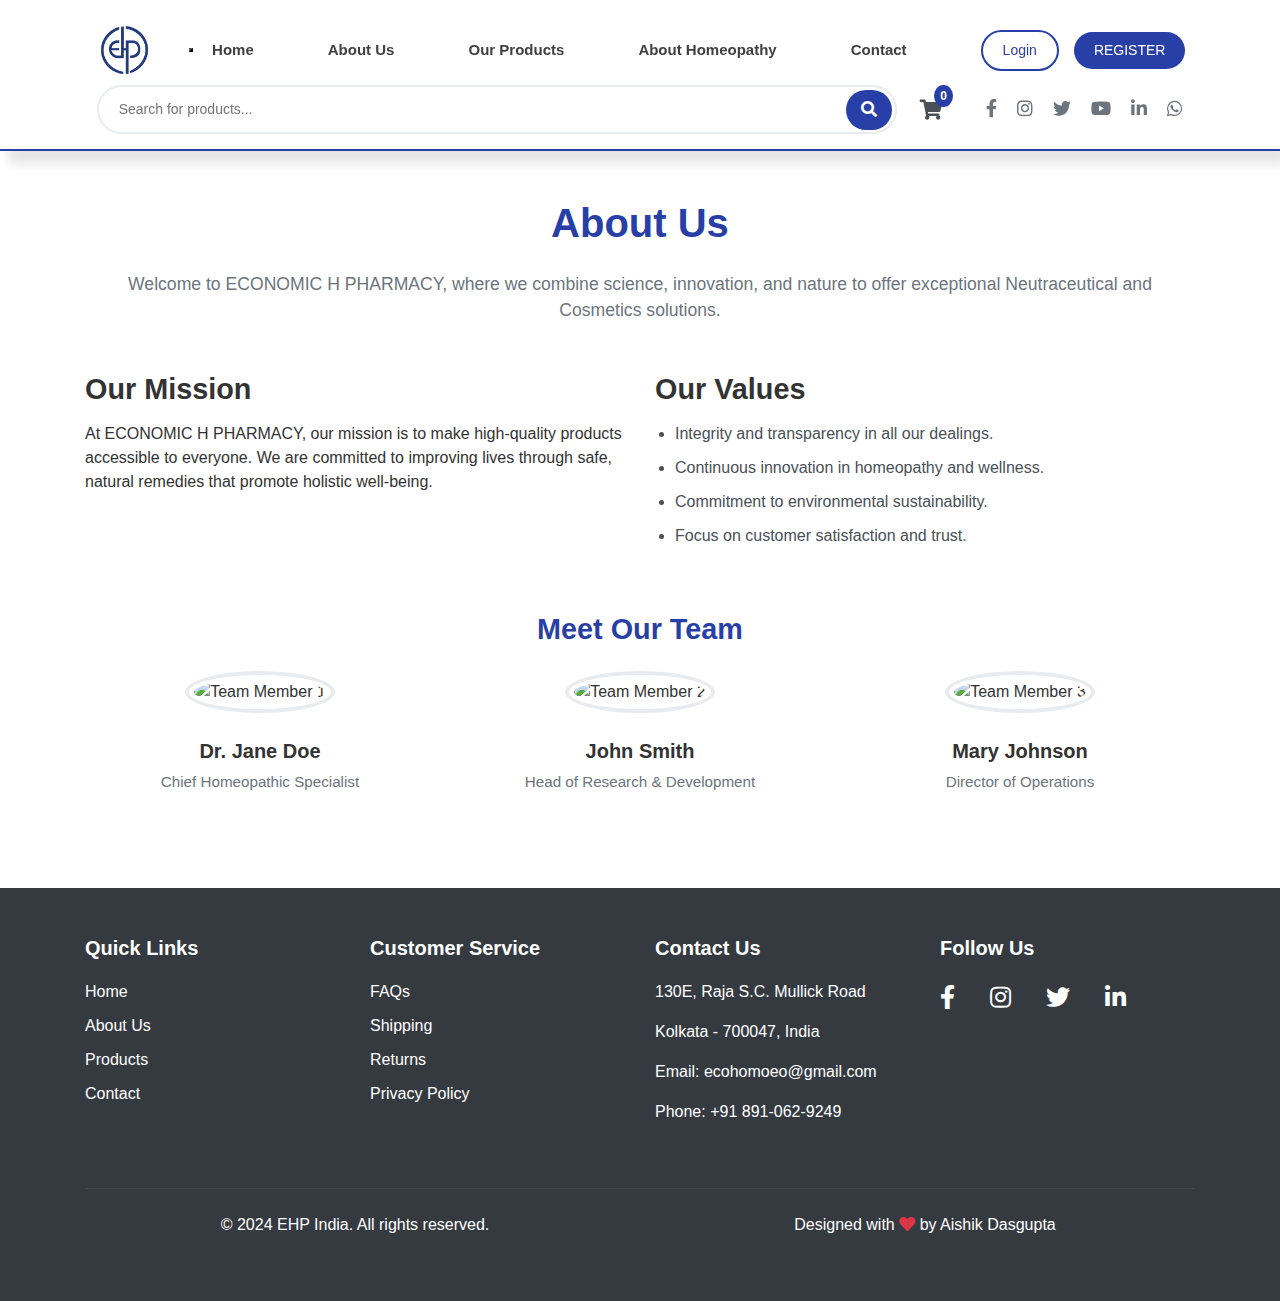
==== About.html @ d67c4c02 ""Initial commit"" ====
<!DOCTYPE html>
<html lang="en">
<head>
    <meta charset="UTF-8">
    <meta name="viewport" content="width=device-width, initial-scale=1.0">
    <title>About Us</title>
    <link href="https://stackpath.bootstrapcdn.com/bootstrap/4.5.2/css/bootstrap.min.css" rel="stylesheet">
    <link rel="stylesheet" href="https://cdnjs.cloudflare.com/ajax/libs/font-awesome/5.15.4/css/all.min.css">    
    <link rel="stylesheet" href="about.css">
</head>
<body>

<!-- Navigation -->
<nav class="navbar">
    <div class="container">
        <div class="nav-wrapper">
            <!-- Logo -->
            <a href="#" class="navbar-brand">
                <img src="SKINOVA logo.jpg" alt="SBL Global Logo">
            </a>

            <!-- Mobile Menu Button -->
                <button class="mobile-menu-btn" aria-label="Toggle navigation">
                    <span></span>
                    <span></span>
                    <span></span>
                </button>

            <!-- Main Navigation -->
            <ul class="navbar-nav">
                <li><a href="index.html" class="nav-link active">Home</a></li>
                <li><a href="About.html" class="nav-link">About Us</a></li>
                <li><a href="Our products.html" class="nav-link">Our Products</a></li>
                <li><a href="#" class="nav-link">About Homeopathy</a></li>
                <li><a href="contact us.html" class="nav-link">Contact</a></li>

            </ul>

            <!-- Auth Buttons -->
            <div class="auth-buttons">
                <a href="Login.html" class="login">Login</a>
                <a href="#" class="register">Register</a>
            </div>
        </div>

        <!-- Search Bar Row -->
        <div class="search-row">
            <form class="search-form" role="search">
                <input type="search" placeholder="Search for products..." aria-label="Search for products">
                <button type="submit" aria-label="Submit search">
                    <i class="fas fa-search"></i>
                </button>
            </form>

            <!-- Cart Icon -->
            <div class="cart-wrapper">
                <a href="#" class="cart-link" aria-label="Shopping Cart">
                    <i class="fas fa-shopping-cart"></i>
                    <span class="cart-count">0</span>
                </a>
            </div>

            <!-- Social Icons -->
            <div class="social-icons">
                <a href="#" aria-label="Facebook"><i class="fab fa-facebook-f"></i></a>
                <a href="#" aria-label="Instagram"><i class="fab fa-instagram"></i></a>
                <a href="#" aria-label="Twitter"><i class="fab fa-twitter"></i></a>
                <a href="#" aria-label="YouTube"><i class="fab fa-youtube"></i></a>
                <a href="#" aria-label="LinkedIn"><i class="fab fa-linkedin-in"></i></a>
                <a href="#" aria-label="WhatsApp"><i class="fab fa-whatsapp"></i></a>
            </div>
        </div>
    </div>
</nav>

<!-- About Us Section -->
<section id="aboutUsSection" class="py-5">
    <div class="container">
        <h2 class="text-center mb-4">About Us</h2>
        <p class="lead text-center">
            Welcome to ECONOMIC H PHARMACY, where we combine science, innovation, and nature to offer exceptional Neutraceutical and Cosmetics solutions.
        </p>

        <div class="row mt-5">
            <!-- Company Mission -->
            <div class="col-md-6">
                <h3 class="mb-3">Our Mission</h3>
                <p>
                    At ECONOMIC H PHARMACY, our mission is to make high-quality products accessible to everyone. We are committed to improving lives through safe, natural remedies that promote holistic well-being.
                </p>
            </div>

            <!-- Company Values -->
            <div class="col-md-6">
                <h3 class="mb-3">Our Values</h3>
                <ul>
                    <li>Integrity and transparency in all our dealings.</li>
                    <li>Continuous innovation in homeopathy and wellness.</li>
                    <li>Commitment to environmental sustainability.</li>
                    <li>Focus on customer satisfaction and trust.</li>
                </ul>
            </div>
        </div>

        <!-- Team Section -->
        <div class="team-section mt-5">
            <h3 class="text-center mb-4">Meet Our Team</h3>
            <div class="row">
                <!-- Team Member 1 -->
                <div class="col-md-4 text-center">
                    <img src="https://media.istockphoto.com/id/1372002650/photo/cropped-portrait-of-an-attractive-young-female-doctor-standing-with-her-arms-folded-in-the.jpg?s=612x612&w=0&k=20&c=o1QtStNsowOU0HSof6xQ_jZMglU8ZK565gHd655U6S4=" alt="Team Member 1" class="rounded-circle mb-3" style="width: 150px; height: 150px; object-fit: cover;">
                    <h5>Dr. Jane Doe</h5>
                    <p>Chief Homeopathic Specialist</p>
                </div>
                <!-- Team Member 2 -->
                <div class="col-md-4 text-center">
                    <img src="https://media.istockphoto.com/id/671290874/photo/portrait-of-a-female-doctor.jpg?s=612x612&w=0&k=20&c=mQXp_gLFIN2YyyO_hlLc0VFlAYfbHiHK6lroJp0dtVw=" alt="Team Member 2" class="rounded-circle mb-3" style="width: 150px; height: 150px; object-fit: cover;">
                    <h5>John Smith</h5>
                    <p>Head of Research & Development</p>
                </div>
                <!-- Team Member 3 -->
                <div class="col-md-4 text-center">
                    <img src="https://media.istockphoto.com/id/1434687410/photo/portrait-of-happy-and-successful-african-american-doctor-man-working-inside-office-clinic.jpg?s=612x612&w=0&k=20&c=kKvUmzkotN3FrWTGgS3ar2mm4SLwlV3cbiNC-Bp12YI=" alt="Team Member 3" class="rounded-circle mb-3" style="width: 150px; height: 150px; object-fit: cover;">
                    <h5>Mary Johnson</h5>
                    <p>Director of Operations</p>
                </div>
            </div>
        </div>
    </div>
</section>



<!-- Footer -->
<footer class="bg-dark text-white py-5">
    <div class="container">
        <div class="row">
            <div class="col-md-3 mb-4">
                <h5>Quick Links</h5>
                <ul class="list-unstyled">
                    <li><a href="index.html" class="text-white">Home</a></li>
                    <li><a href="About.html" class="text-white">About Us</a></li>
                    <li><a href="Our products.html" class="text-white">Products</a></li>
                    <li><a href="contact us.html" class="text-white">Contact</a></li>
                </ul>
            </div>
            <div class="col-md-3 mb-4">
                <h5>Customer Service</h5>
                <ul class="list-unstyled">
                    <li><a href="#" class="text-white">FAQs</a></li>
                    <li><a href="#" class="text-white">Shipping</a></li>
                    <li><a href="#" class="text-white">Returns</a></li>
                    <li><a href="#" class="text-white">Privacy Policy</a></li>
                </ul>
            </div>
            <div class="col-md-3 mb-4">
                <h5>Contact Us</h5>
                <address>
                    <p>130E, Raja S.C. Mullick Road</p>
                    <p>Kolkata - 700047, India</p>
                    <p>Email:  ecohomoeo@gmail.com</p>
                    <p>Phone: +91 891-062-9249</p>
                </address>
            </div>
            <div class="col-md-3 mb-4">
                <h5>Follow Us</h5>
                <div class="social-icons">
                    <a href="#" class="text-white me-3"><i class="fab fa-facebook-f"></i></a>
                    <a href="#" class="text-white me-3"><i class="fab fa-instagram"></i></a>
                    <a href="#" class="text-white me-3"><i class="fab fa-twitter"></i></a>
                    <a href="#" class="text-white"><i class="fab fa-linkedin-in"></i></a>
                </div>
            </div>
        </div>
        <hr class="my-4">
        <div class="row">
            <div class="col-md-6 text-center text-md-start">
                <p>&copy; 2024 EHP India. All rights reserved.</p>
            </div>
            <div class="col-md-6 text-center text-md-end">
                <p>Designed with <i class="fas fa-heart text-danger"></i> by Aishik Dasgupta</p>
            </div>
        </div>
    </div>
</footer>



<!-- Add Bootstrap JS, Popper.js, and jQuery -->
<script src="https://cdn.jsdelivr.net/npm/@popperjs/core@2.10.2/dist/umd/popper.min.js"></script>
<script src="https://cdn.jsdelivr.net/npm/bootstrap@5.1.3/dist/js/bootstrap.min.js"></script>
<script src="https://code.jquery.com/jquery-3.5.1.slim.min.js"></script>
<script src="https://cdn.jsdelivr.net/npm/@popperjs/core@2.6.0/dist/umd/popper.min.js"></script>
<script src="https://stackpath.bootstrapcdn.com/bootstrap/4.5.2/js/bootstrap.min.js"></script>
<script src="https://kit.fontawesome.com/a076d05399.js"></script>
<script>
    $(document).ready(function(){
            $('#mainCarousel').carousel({
                interval: 3000 // Sets the slide interval to 3 seconds
            });
        });
</script>
<script>
    // Toggle Menu for Mobile
    const mobileMenuBtn = document.querySelector('.mobile-menu-btn');
    const navbarNav = document.querySelector('.navbar-nav');

    mobileMenuBtn.addEventListener('click', () => {
        navbarNav.classList.toggle('active');
        mobileMenuBtn.classList.toggle('active');
    });
</script>
</body>
</html>
---- about.css ----
/* Basic Reset */
* {
    margin: 0;
    padding: 0;
    box-sizing: border-box;
}

/* Heading Weights */
.h2, h2 {
    font-size: 2rem;
    font-weight: 800;
}

body {
    font-family: 'Poppins', sans-serif;
    background-color: #f8f9fa;
    color: #333;
}

/* Navbar Styling */
.navbar {
    background-color: #ffffff;
    border-bottom: 2px solid #283fa7;
    padding: 15px 0;
    margin: 0;
    box-shadow: 8px 13px 10px rgba(0,0,0,0.1);
    position: sticky;
    top: 0;
    z-index: 1000;
}

/* Nav Wrapper */
.nav-wrapper {
    display: contents;
    align-items: center;
    justify-content: space-between;
    gap: 30px;
    margin-bottom: 20px;
}

/* Logo */
.navbar-brand img {
    height: 60px;
    transition: transform 0.3s ease;
}

.navbar-brand img:hover {
    transform: scale(1.05);
}

/* Navigation Links */
.navbar-nav {
    display: contents;
    list-style: none;
    margin: 0;
    padding: 0;
    gap: 10px;
    flex-grow: 1;
    justify-content: center;
}

.navbar>.container, .navbar>.container-fluid, .navbar>.container-lg, .navbar>.container-md, .navbar>.container-sm, .navbar>.container-xl, .navbar>.container-xxl {
    display: inline-flex;
    flex-wrap: inherit;
    align-items: center;
    justify-content: space-around;
}

.nav-link {
    position: relative;
    color: #333333ef; /* Default text color */
    text-decoration: none;
    font-size: 15px;
    font-weight: 800;
    font-family: 'Poppins', sans-serif;
    padding: 10px 15px;
    transition: color 0.3s ease;
    text-align: center;
}

.navbar-nav .nav-link {
    padding-right: 55px;
    padding-left: 0;
}

.nav-link:hover{
    color: #283fa7;
    /*background-color: rgba(40, 167, 69, 0.1);*/
}

.nav-link::after {
    content: '';
    position: absolute;
    left: 0;
    bottom: 0;
    width: 0;
    height: 2px;
    background-color: #283fa7; /* Underline color */
    transition: width 0.3s ease;
}

.nav-link:hover::after {
    width: 100%; /* Expand underline fully on hover */
}

/* Cart Styling */
.cart-wrapper {
    position: relative;
    margin-right: 20px;
}

.cart-link {
    color: #495057;
    text-decoration: none;
    font-size: 20px;
    transition: color 0.3s ease;
}

.cart-link:hover {
    color: #283fa7;
}

.cart-count {
    position: absolute;
    top: -10px;
    right: -10px;
    background: #283fa7;
    color: white;
    font-size: 12px;
    padding: 2px 6px;
    border-radius: 50%;
    font-weight: bold;
}

/* Auth Buttons */
.auth-buttons {
    display: flex;
    align-items: center;
    gap: 15px;
}

.auth-buttons a {
    text-decoration: none;
    padding: 8px 20px;
    border-radius: 25px;
    font-size: 14px;
    transition: all 0.3s ease;
    font-weight: 500;
}

.auth-buttons .login {
    color: #283fa7;
    border: 2px solid #283fa7;
}

.auth-buttons .login:hover {
    background-color: rgba(40, 167, 69, 0.1);
}

.auth-buttons .register {
    background: #283fa7;
    color: white;
    text-transform: uppercase;
}

.auth-buttons .register:hover {
    background: #283fa7;
    transform: translateY(-2px);
    box-shadow: 0 4px 6px rgba(0,0,0,0.1);
}

/* Search Row */
.search-row {
    display: contents;
    justify-content: space-between;
    align-items: center;
    gap: 30px;
    padding-top: 10px;
    border-top: 1px solid #e9ecef;
}

/* Search Form */
.search-form {
    flex-grow: 1;
    position: relative;
    max-width: 800px;
}

.search-form input {
    width: 100%;
    padding: 12px 20px;
    border: 2px solid #e9ecef;
    border-radius: 25px;
    font-size: 14px;
    transition: all 0.3s ease;
}

.search-form input:focus {
    outline: none;
    border-color: #283fa7;
    box-shadow: 0 0 0 3px rgba(40, 167, 69, 0.2);
}

.search-form button {
    position: absolute;
    right: 5px;
    top: 50%;
    transform: translateY(-50%);
    border: none;
    background: #283fa7;
    color: white;
    padding: 8px 15px;
    border-radius: 20px;
    cursor: pointer;
    transition: all 0.3s ease;
}

.search-form button:hover {
    background: #283fa7;
}

/* Social Icons */
.social-icons {
    display: flex;
    align-items: center;
    gap: 20px;
}

.social-icons a {
    color: #6c757d;
    transition: all 0.3s ease;
    font-size: 18px;
    text-decoration: none;
}

.social-icons a:hover {
    color: #283fa7;
    transform: translateY(-2px);
}

/* Carousel Image Styling */
#carouselSection .carousel-item img {
    height: 400px;
    object-fit:cover;
    border-radius: 0px;
    
}

/* About Us Section Styling */
#aboutUsSection {
    background-color: #ffffff;
    padding: 60px 0;
}

#aboutUsSection h2 {
    color: #283fa7;
    font-weight: 700;
    font-size: 2.5rem;
    margin-bottom: 20px;
}

#aboutUsSection p.lead {
    font-size: 1.1rem;
    color: #6c757d;
    margin-bottom: 40px;
    text-align: center;
}

#aboutUsSection h3 {
    font-size: 1.8rem;
    color: #333;
    font-weight: 600;
    margin-bottom: 15px;
}

#aboutUsSection ul {
    padding-left: 20px;
    color: #495057;
}

#aboutUsSection ul li {
    font-size: 1rem;
    margin-bottom: 10px;
    list-style-type: disc;
}

#aboutUsSection .team-section {
    margin-top: 40px;
}

#aboutUsSection .team-section h3 {
    color: #283fa7;
    margin-bottom: 30px;
}

#aboutUsSection .team-section .col-md-4 {
    margin-bottom: 30px;
}

#aboutUsSection .team-section img {
    border: 4px solid #e9ecef;
    padding: 5px;
    transition: transform 0.3s ease;
}

#aboutUsSection .team-section img:hover {
    transform: scale(1.15);
}

#aboutUsSection .team-section h5 {
    color: #333;
    font-weight: 600;
    margin-top: 10px;
}

#aboutUsSection .team-section p {
    color: #6c757d;
    font-size: 0.95rem;
    margin-top: 5px;
}

/* Footer */
footer {
    background-color: #343a40;
}

footer h5 {
    color: #ffffff;
    font-weight: 600;
    margin-bottom: 20px;
}

footer ul li {
    margin-bottom: 10px;
}

footer a {
    color: #ffffff;
    text-decoration: none;
    transition: color 0.3s ease;
}

footer a:hover {
    color: #283fa7;
}

footer .social-icons a {
    font-size: 1.5rem;
    margin-right: 15px;
}

footer hr {
    background-color: rgba(255, 255, 255, 0.1);
}

/* Responsive Desig for smaller screens*/

/* General Styles */
@media (max-width: 768px) {
    .mobile-menu-btn {
        display: none;
        flex-direction: column;
        gap: 6px;
        background: none;
        border: none;
        cursor: pointer;
        padding: 10px;
        z-index: 1001; /* Ensure button stays above other elements */
    }

    .mobile-menu-btn span {
        display: block;
        width: 25px;
        height: 2px;
        background-color: black;
        transition: all 0.3s ease;
    }

    .mobile-menu-btn.active span:nth-child(1) {
        transform: rotate(45deg) translate(6px, 6px);
    }

    .mobile-menu-btn.active span:nth-child(2) {
        opacity: 0;
    }

    .mobile-menu-btn.active span:nth-child(3) {
        transform: rotate(-45deg) translate(6px, -6px);
    }

    /* Navbar */
    .navbar-nav {
        display: none;
        flex-direction: column;
        position: absolute;
        top: 100%;
        left: 0;
        right: 0;
        background: var(--white);
        padding: 1rem;
        box-shadow: 0 2px 10px rgba(0, 0, 0, 0.1);
        z-index: 1000;
    }

    .navbar-nav.active {
        display: flex;
    }

    .nav-link {
        padding: 10px 0;
        display: block;
        width: 100%;
    }

    /* Carousel */
    .carousel-item img {
        height: 40vh;
    }

    .carousel-inner .carousel-item img {
        height: 200px; /* Reduce image height for smaller screens */
    }
    
    .carousel-inner .carousel-item {
        padding: 5px; /* Add spacing between items */
    }

    #mainCarousel .carousel-item img {
        height: 300px; /* Reduce height for main carousel on tablets */
    }
}

@media (max-width: 480px) {
    .mobile-menu-btn {
        display: flex;
    }

    .carousel-item img {
        height: 30vh;
    }

    .product-grid {
        grid-template-columns: 1fr;
    }

    .footer-content {
        grid-template-columns: 1fr;
    }

    .carousel-inner .carousel-item img {
        height: 150px; /* Further reduce height for small screens */
    }
    
    .carousel-inner .carousel-item {
        flex: 1 0 100%; /* Force items to take up full width */
    }

    #mainCarousel .carousel-item img {
        height: 200px; /* Further reduce height for main carousel on mobile */
    }
}
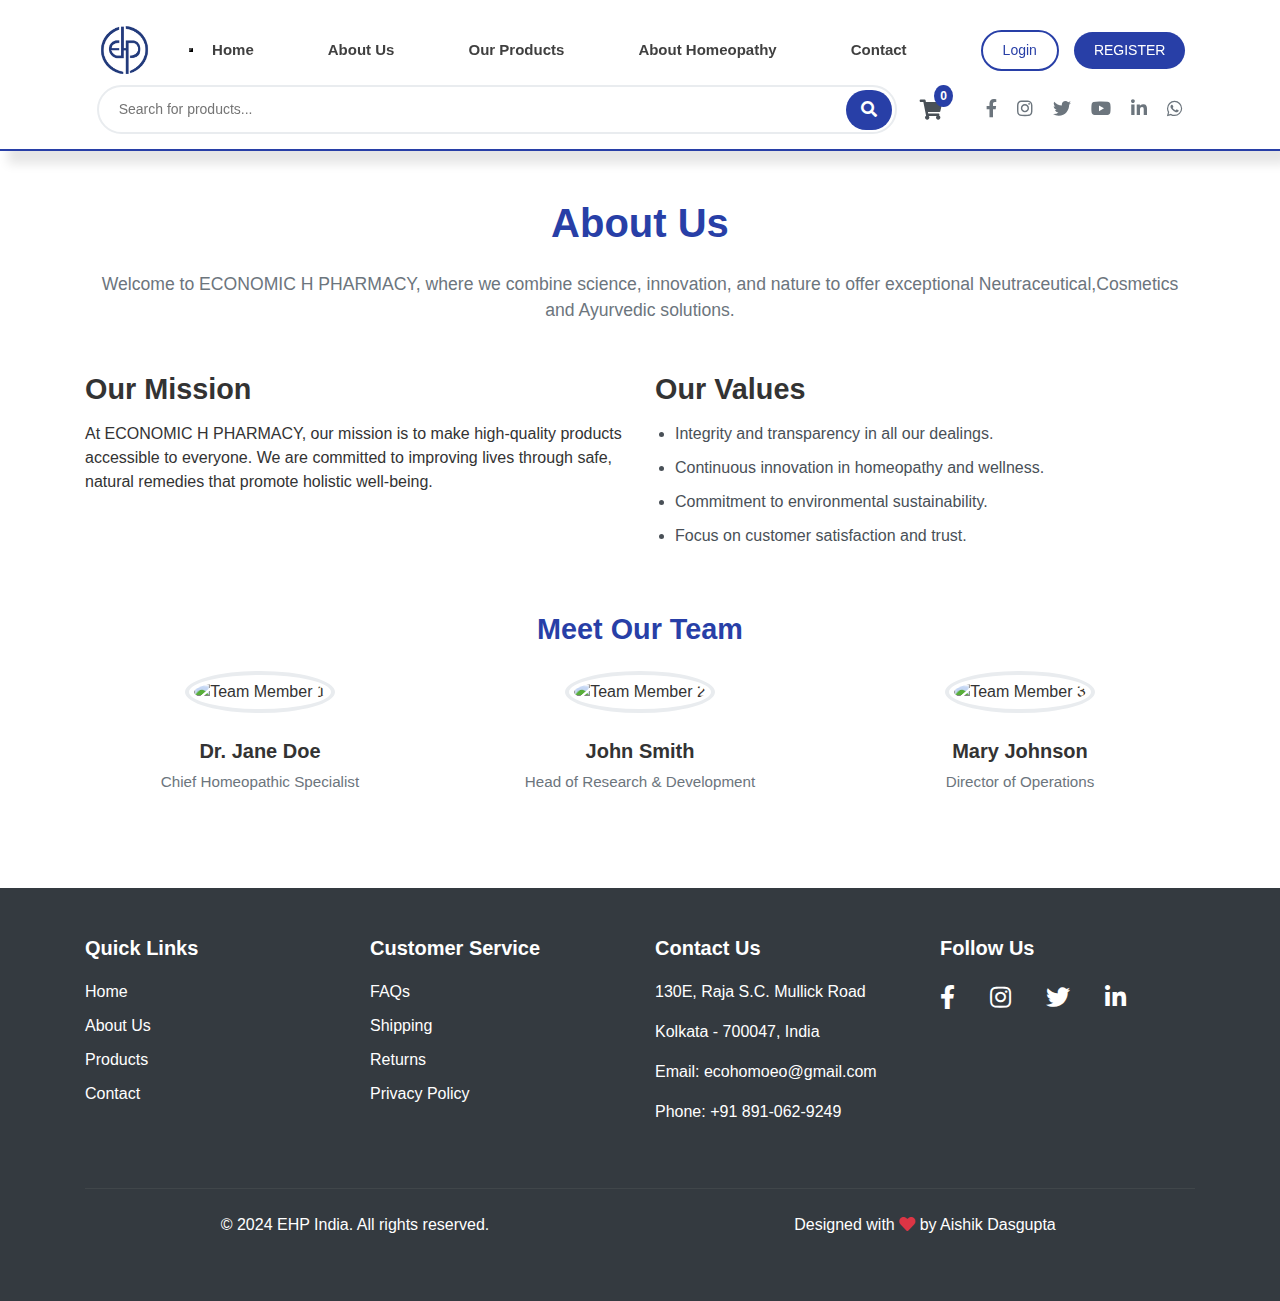
==== commit 897d13d7: ""Updated subproject commit reference"" ====
--- a/About.html
+++ b/About.html
@@ -78,7 +78,7 @@
     <div class="container">
         <h2 class="text-center mb-4">About Us</h2>
         <p class="lead text-center">
-            Welcome to ECONOMIC H PHARMACY, where we combine science, innovation, and nature to offer exceptional Neutraceutical and Cosmetics solutions.
+            Welcome to ECONOMIC H PHARMACY, where we combine science, innovation, and nature to offer exceptional Neutraceutical,Cosmetics and Ayurvedic solutions.
         </p>
 
         <div class="row mt-5">
